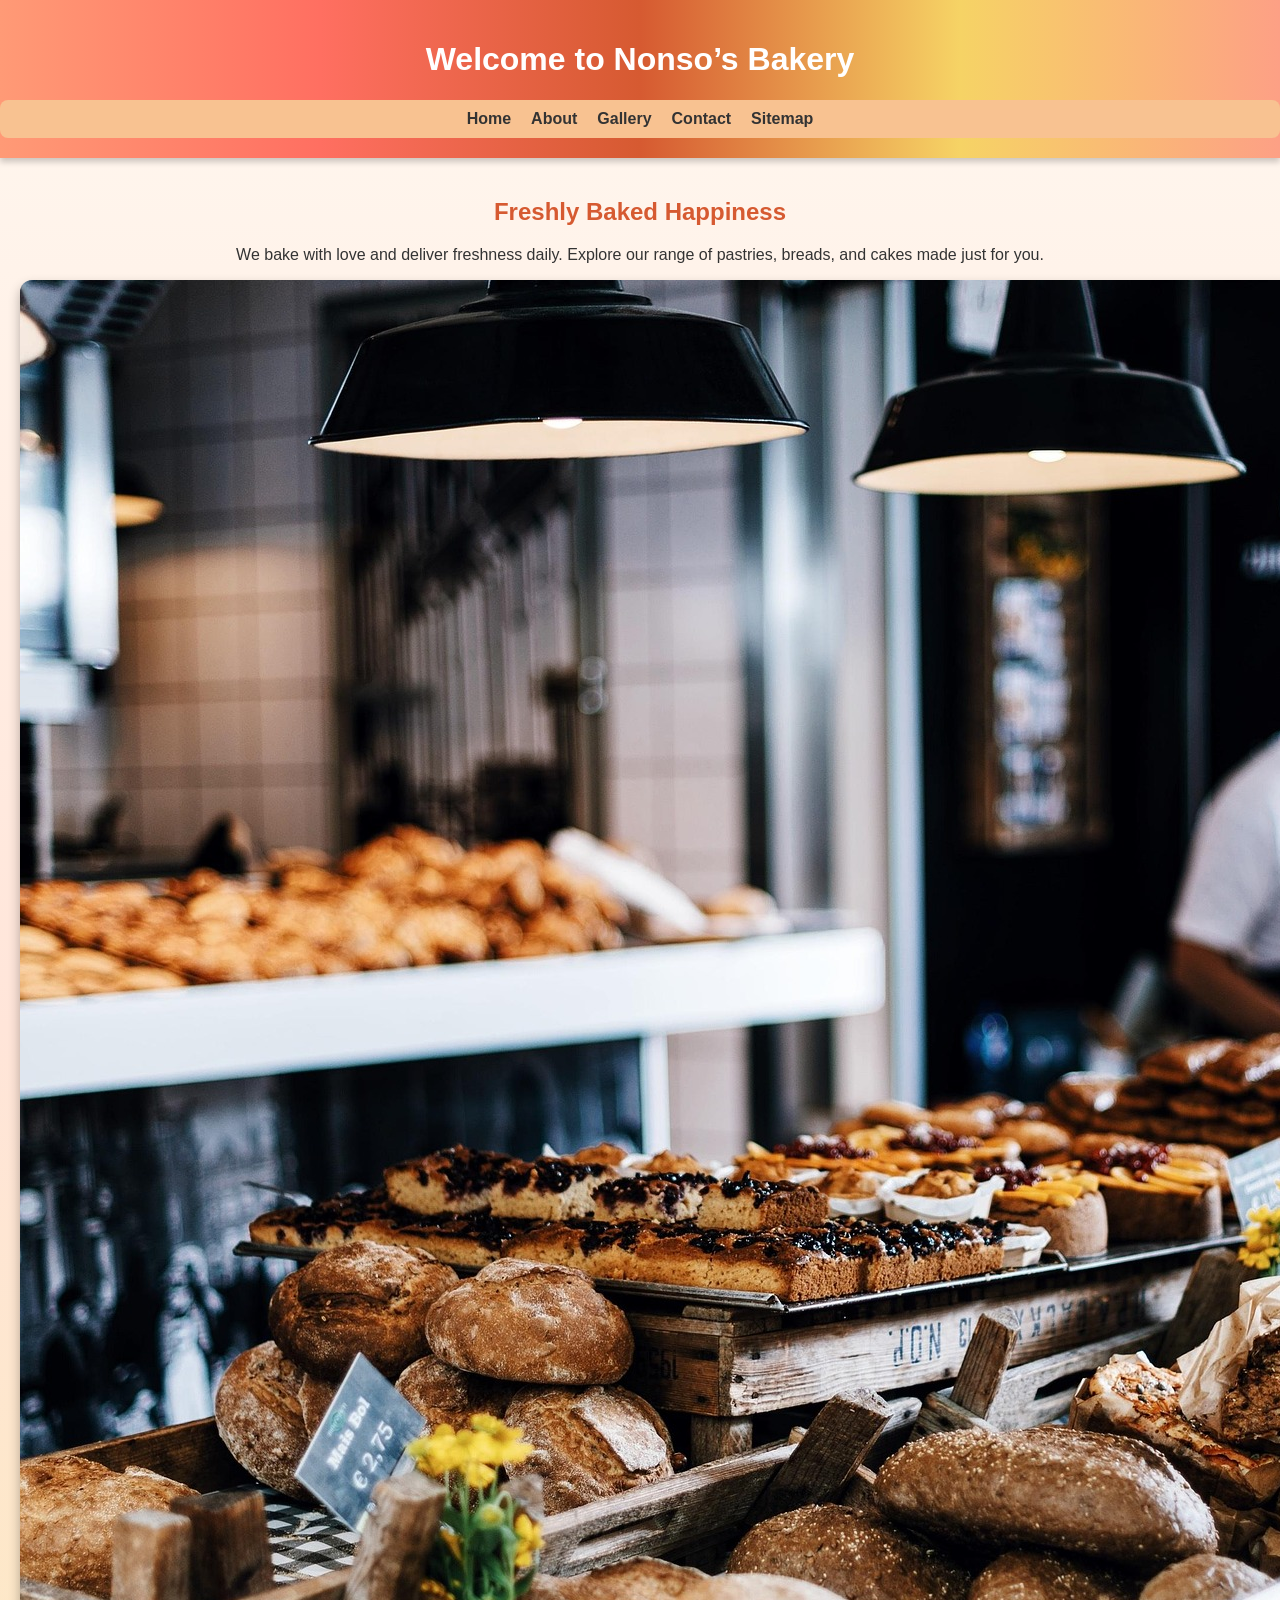
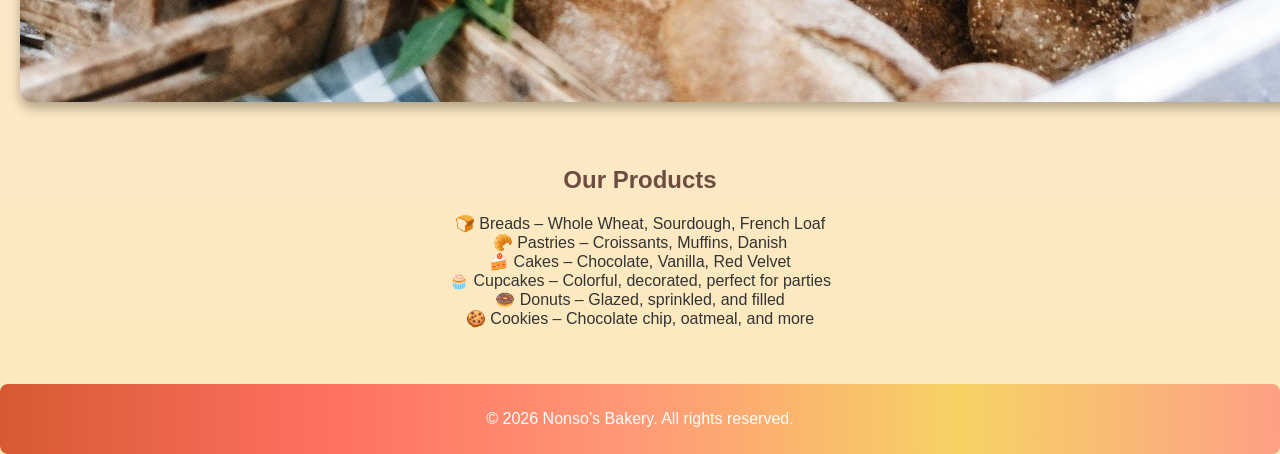
==== index.html @ d356fc5d "Add files via upload" ====
<!DOCTYPE html>
<html lang="en">
<head>
  <meta charset="UTF-8">
  <meta name="viewport" content="width=device-width, initial-scale=1.0">
  <title>Nonso’s Bakery</title>
  <!-- Link to external CSS file -->
  <link rel="stylesheet" href="styles/style.css">
</head>
<body>
  <!-- Header section with site title and navigation -->
  <header>
    <h1>Welcome to Nonso’s Bakery</h1>
    <nav>
      <!-- Navigation menu linking all pages -->
      <a href="index.html">Home</a>
      <a href="about.html">About</a>
      <a href="gallery.html">Gallery</a>
      <a href="contact.html">Contact</a>
      <a href="sitemap.html">Sitemap</a>
    </nav>
  </header>

  <!-- Hero section with banner image -->
  <section id="home">
    <h2 style="color:#d65a31;">Freshly Baked Happiness</h2>
    <p>We bake with love and deliver freshness daily. Explore our range of pastries, breads, and cakes made just for you.</p>
    <!-- Bakery banner image -->
    <img src="images/bakery-banner.jpg" alt="Bakery display banner" style="border-radius:12px; box-shadow:0 6px 12px rgba(0,0,0,0.3);">
  </section>

  <!-- Products section listing bakery items -->
  <section id="products">
    <h2 style="color:#6d4c41;">Our Products</h2>
    <ul style="list-style:none; padding:0;">
      <li>🍞 Breads – Whole Wheat, Sourdough, French Loaf</li>
      <li>🥐 Pastries – Croissants, Muffins, Danish</li>
      <li>🍰 Cakes – Chocolate, Vanilla, Red Velvet</li>
      <li>🧁 Cupcakes – Colorful, decorated, perfect for parties</li>
      <li>🍩 Donuts – Glazed, sprinkled, and filled</li>
      <li>🍪 Cookies – Chocolate chip, oatmeal, and more</li>
    </ul>
  </section>

  <!-- Footer section -->
  <footer>
    <p>&copy; 2026 Nonso’s Bakery. All rights reserved.</p>
  </footer>
</body>
</html>
---- styles/style.css ----
/* ===============================
   Nonso's Bakery Website Styles
   =============================== */

/* General page styling */
body {
  font-family: 'Segoe UI', Arial, sans-serif; /* Clean, readable font */
  background: linear-gradient(to bottom, #fff8f0, #ffe5d9, #fceabb); /* Warm gradient background */
  color: #333; /* Dark text for readability */
  margin: 0;
  padding: 0;
  animation: fadeIn 1s ease-in; /* Fade-in animation on page load */
}

/* Header styling with vibrant gradient */
header {
  background: linear-gradient(90deg, #ff9a76, #ff6f61, #d65a31, #f6d365, #fda085); /* Rich bakery tones */
  color: white;
  text-align: center;
  padding: 20px 0;
  box-shadow: 0 4px 6px rgba(0,0,0,0.2); /* Shadow for depth */
}

/* Navigation menu styling */
nav {
  background-color: #f8c291; /* Warm gold tone */
  display: flex;
  justify-content: center;
  gap: 20px;
  padding: 10px 0;
  border-radius: 8px; /* Rounded corners */
}

nav a {
  color: #333;
  text-decoration: none;
  font-weight: bold;
  transition: color 0.3s, transform 0.3s; /* Smooth hover transition */
}

nav a:hover {
  color: #6d4c41; /* Chocolate brown hover */
  transform: scale(1.1); /* Slight zoom effect */
}

/* Section styling */
section {
  padding: 20px;
  text-align: center;
  animation: slideUp 1s ease-in-out; /* Slide-up animation */
}

/* Gallery layout using CSS Grid */
.gallery {
  display: grid;
  grid-template-columns: repeat(auto-fit, minmax(250px, 1fr)); /* Responsive grid */
  gap: 20px;
  padding: 20px;
}

.gallery img {
  width: 100%;
  height: 220px;
  object-fit: cover;
  border-radius: 12px; /* Rounded corners for images */
  box-shadow: 0 4px 8px rgba(0,0,0,0.3); /* Shadow for depth */
  transition: transform 0.4s, box-shadow 0.4s; /* Smooth hover effect */
}

.gallery img:hover {
  transform: scale(1.05) rotate(1deg); /* Zoom + slight rotation */
  box-shadow: 0 6px 12px rgba(0,0,0,0.4); /* Stronger shadow on hover */
}

/* Footer styling with gradient */
footer {
  background: linear-gradient(90deg, #d65a31, #ff6f61, #ff9a76, #f6d365, #fda085); /* Vibrant footer gradient */
  color: white;
  text-align: center;
  padding: 10px 0;
  margin-top: 20px;
  border-radius: 8px;
}

/* Animations */
@keyframes fadeIn {
  from { opacity: 0; } /* Start invisible */
  to { opacity: 1; }   /* End fully visible */
}

@keyframes slideUp {
  from { transform: translateY(30px); opacity: 0; } /* Start lower + invisible */
  to { transform: translateY(0); opacity: 1; }      /* End normal + visible */
}

/* Responsive Design */
@media (max-width: 768px) {
  nav {
    flex-direction: column; /* Stack menu vertically */
    gap: 10px;
  }
  section {
    padding: 15px;
  }
}

@media (max-width: 480px) {
  h1, h2 {
    font-size: 1.2em; /* Smaller headings on mobile */
  }
  .gallery img {
    border-radius: 8px; /* Slightly smaller rounding on mobile */
  }
}
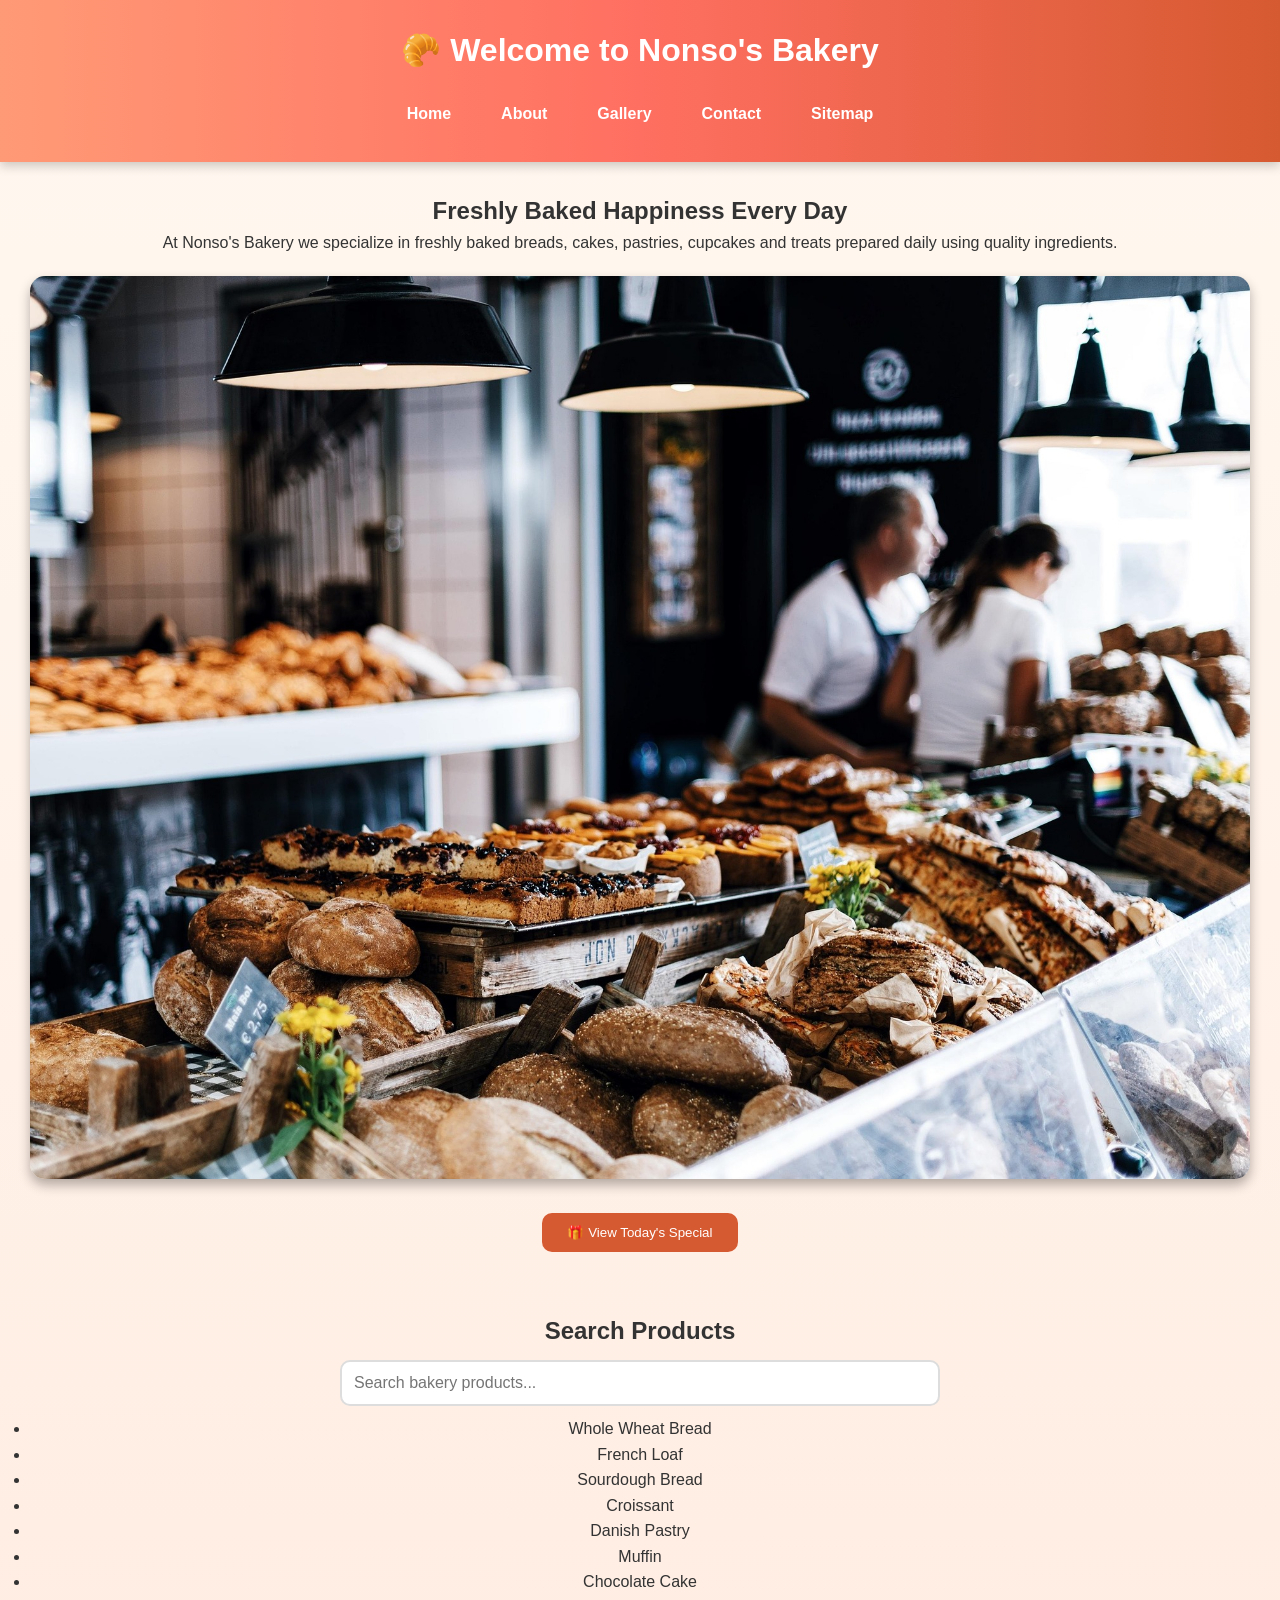
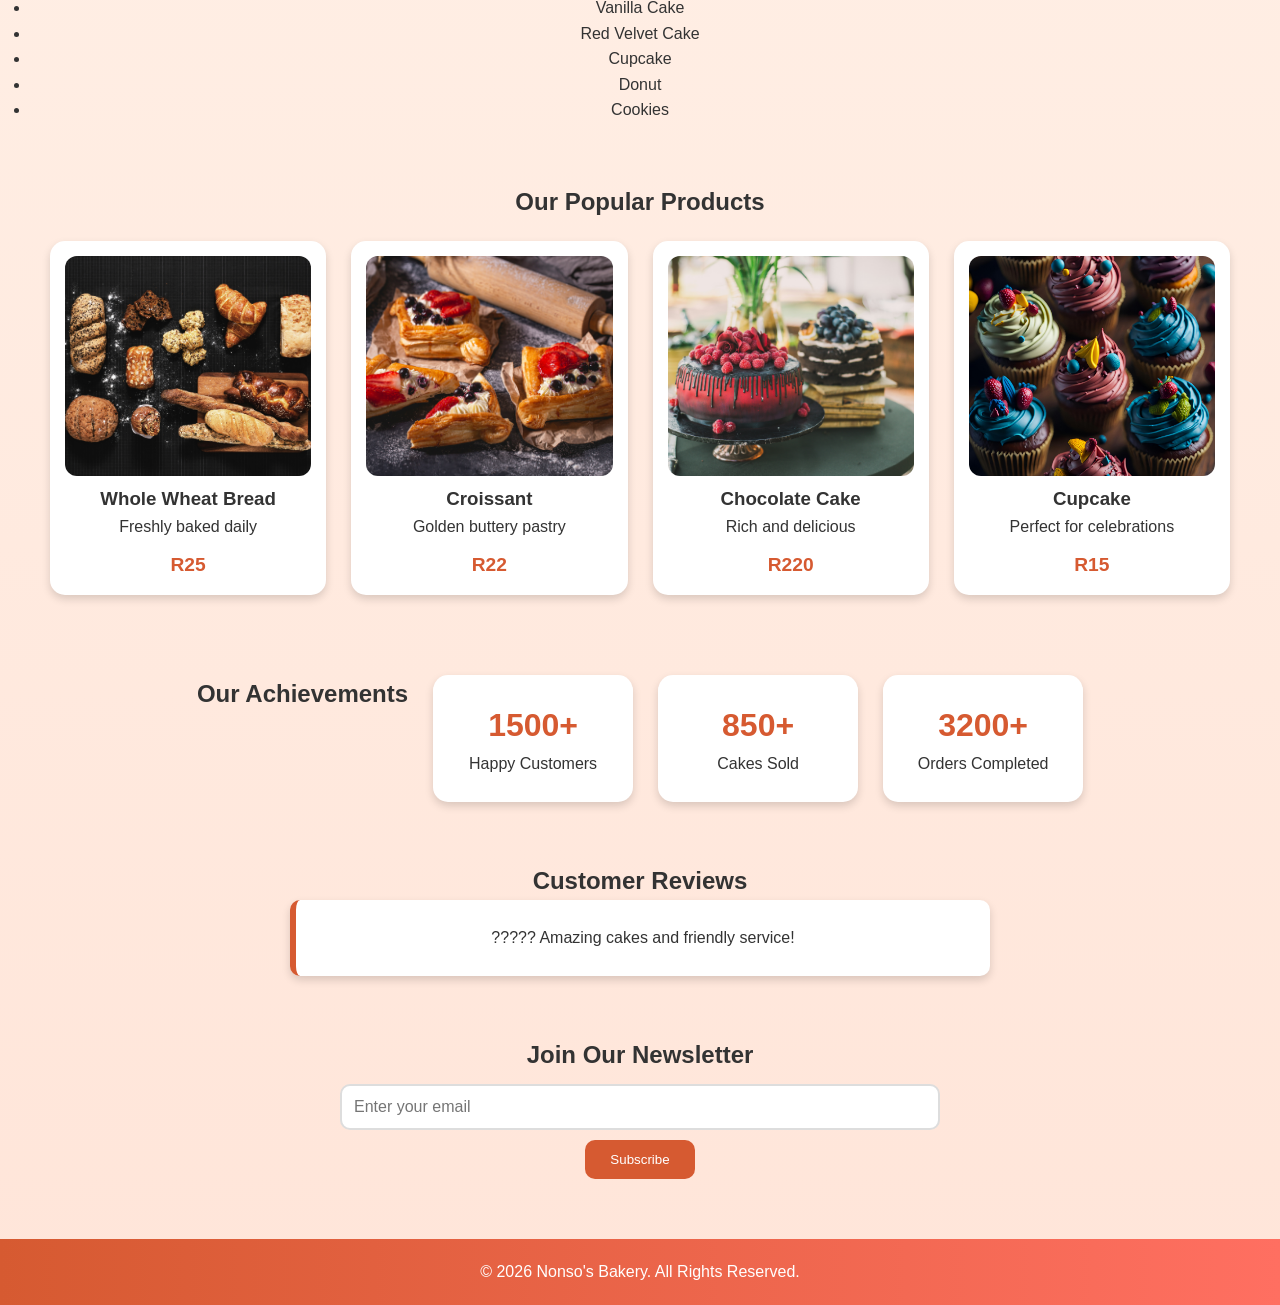
==== commit c4e60898: "Add files via upload" ====
--- a/index.html
+++ b/index.html
@@ -1,50 +1,275 @@
 <!DOCTYPE html>
 <html lang="en">
+
 <head>
-  <meta charset="UTF-8">
-  <meta name="viewport" content="width=device-width, initial-scale=1.0">
-  <title>Nonso’s Bakery</title>
-  <!-- Link to external CSS file -->
-  <link rel="stylesheet" href="styles/style.css">
+
+<meta charset="UTF-8">
+<meta name="viewport" content="width=device-width, initial-scale=1.0">
+
+<title>Nonso's Bakery | Fresh Bread, Cakes & Pastries</title>
+
+<meta name="description"
+content="Fresh breads, cakes, pastries, cupcakes and donuts baked daily at Nonso's Bakery.">
+
+<meta name="keywords"
+content="bakery, cakes, bread, pastries, cupcakes, donuts">
+
+<meta name="author"
+content="Nonso Sinethemba Khumalo">
+
+<meta name="robots"
+content="index, follow">
+
+<link rel="stylesheet" href="styles/style.css">
+
 </head>
+
 <body>
-  <!-- Header section with site title and navigation -->
-  <header>
-    <h1>Welcome to Nonso’s Bakery</h1>
-    <nav>
-      <!-- Navigation menu linking all pages -->
-      <a href="index.html">Home</a>
-      <a href="about.html">About</a>
-      <a href="gallery.html">Gallery</a>
-      <a href="contact.html">Contact</a>
-      <a href="sitemap.html">Sitemap</a>
-    </nav>
-  </header>
-
-  <!-- Hero section with banner image -->
-  <section id="home">
-    <h2 style="color:#d65a31;">Freshly Baked Happiness</h2>
-    <p>We bake with love and deliver freshness daily. Explore our range of pastries, breads, and cakes made just for you.</p>
-    <!-- Bakery banner image -->
-    <img src="images/bakery-banner.jpg" alt="Bakery display banner" style="border-radius:12px; box-shadow:0 6px 12px rgba(0,0,0,0.3);">
-  </section>
-
-  <!-- Products section listing bakery items -->
-  <section id="products">
-    <h2 style="color:#6d4c41;">Our Products</h2>
-    <ul style="list-style:none; padding:0;">
-      <li>🍞 Breads – Whole Wheat, Sourdough, French Loaf</li>
-      <li>🥐 Pastries – Croissants, Muffins, Danish</li>
-      <li>🍰 Cakes – Chocolate, Vanilla, Red Velvet</li>
-      <li>🧁 Cupcakes – Colorful, decorated, perfect for parties</li>
-      <li>🍩 Donuts – Glazed, sprinkled, and filled</li>
-      <li>🍪 Cookies – Chocolate chip, oatmeal, and more</li>
-    </ul>
-  </section>
-
-  <!-- Footer section -->
-  <footer>
-    <p>&copy; 2026 Nonso’s Bakery. All rights reserved.</p>
-  </footer>
+
+<header>
+
+<h1>🥐 Welcome to Nonso's Bakery</h1>
+
+<nav>
+
+<a href="index.html">Home</a>
+<a href="about.html">About</a>
+<a href="gallery.html">Gallery</a>
+<a href="contact.html">Contact</a>
+<a href="sitemap.html">Sitemap</a>
+
+</nav>
+
+</header>
+
+<main>
+
+<section class="hero">
+
+<h2>Freshly Baked Happiness Every Day</h2>
+
+<p>
+
+At Nonso's Bakery we specialize in freshly baked breads,
+cakes, pastries, cupcakes and treats prepared daily using
+quality ingredients.
+
+</p>
+
+<img
+src="images/bakery-banner.jpg"
+alt="Bakery display banner">
+
+<br><br>
+
+<button id="specialBtn">
+
+🎁 View Today's Special
+
+</button>
+
+</section>
+
+<section class="search-section">
+
+<h2>Search Products</h2>
+
+<input
+type="text"
+id="searchInput"
+placeholder="Search bakery products...">
+
+<ul id="productList">
+
+<li>Whole Wheat Bread</li>
+<li>French Loaf</li>
+<li>Sourdough Bread</li>
+<li>Croissant</li>
+<li>Danish Pastry</li>
+<li>Muffin</li>
+<li>Chocolate Cake</li>
+<li>Vanilla Cake</li>
+<li>Red Velvet Cake</li>
+<li>Cupcake</li>
+<li>Donut</li>
+<li>Cookies</li>
+
+</ul>
+
+</section>
+
+<section class="featured-products">
+
+<h2>Our Popular Products</h2>
+
+<div class="product-grid">
+
+<div class="product-card">
+
+<img src="images/bread.jpg"
+alt="Bread">
+
+<h3>Whole Wheat Bread</h3>
+
+<p>Freshly baked daily</p>
+
+<p class="price">R25</p>
+
+</div>
+
+<div class="product-card">
+
+<img src="images/pastry.jpg"
+alt="Pastry">
+
+<h3>Croissant</h3>
+
+<p>Golden buttery pastry</p>
+
+<p class="price">R22</p>
+
+</div>
+
+<div class="product-card">
+
+<img src="images/cake.jpg"
+alt="Cake">
+
+<h3>Chocolate Cake</h3>
+
+<p>Rich and delicious</p>
+
+<p class="price">R220</p>
+
+</div>
+
+<div class="product-card">
+
+<img src="images/cupcakes.jpg"
+alt="Cupcakes">
+
+<h3>Cupcake</h3>
+
+<p>Perfect for celebrations</p>
+
+<p class="price">R15</p>
+
+</div>
+
+</div>
+
+</section>
+
+<section class="stats">
+
+<h2>Our Achievements</h2>
+
+<div class="stat-box">
+
+<h3 id="customers">0</h3>
+
+<p>Happy Customers</p>
+
+</div>
+
+<div class="stat-box">
+
+<h3 id="cakes">0</h3>
+
+<p>Cakes Sold</p>
+
+</div>
+
+<div class="stat-box">
+
+<h3 id="orders">0</h3>
+
+<p>Orders Completed</p>
+
+</div>
+
+</section>
+
+<section class="testimonials">
+
+<h2>Customer Reviews</h2>
+
+<div id="testimonialBox">
+
+⭐⭐⭐⭐⭐ Best bakery in Johannesburg!
+
+</div>
+
+</section>
+
+<section>
+
+<h2>Join Our Newsletter</h2>
+
+<form id="newsletterForm">
+
+<input
+type="email"
+id="newsletterEmail"
+placeholder="Enter your email"
+required>
+
+<button type="submit">
+
+Subscribe
+
+</button>
+
+</form>
+
+<p id="newsletterMessage"></p>
+
+</section>
+
+</main>
+
+<div id="specialModal" class="modal">
+
+<div class="modal-content">
+
+<span class="close">&times;</span>
+
+<h2>Today's Special</h2>
+
+<p>
+
+🥐 Buy 2 Croissants and Get 1 FREE!
+
+</p>
+
+<p>
+
+Offer valid while stocks last.
+
+</p>
+
+</div>
+
+</div>
+
+<button id="topBtn">
+
+↑ Top
+
+</button>
+
+<footer>
+
+<p>
+
+© 2026 Nonso's Bakery.
+All Rights Reserved.
+
+</p>
+
+</footer>
+
+<script src="scripts/script.js"></script>
+
 </body>
-</html>
+</html>
--- a/styles/style.css
+++ b/styles/style.css
@@ -1,114 +1,530 @@
-/* ===============================
-   Nonso's Bakery Website Styles
-   =============================== */
-
-/* General page styling */
+/* ====================================
+   NONSO'S BAKERY FINAL STYLESHEET
+==================================== */
+
+/* RESET */
+
+* {
+    margin: 0;
+    padding: 0;
+    box-sizing: border-box;
+}
+
+/* BODY */
+
 body {
-  font-family: 'Segoe UI', Arial, sans-serif; /* Clean, readable font */
-  background: linear-gradient(to bottom, #fff8f0, #ffe5d9, #fceabb); /* Warm gradient background */
-  color: #333; /* Dark text for readability */
-  margin: 0;
-  padding: 0;
-  animation: fadeIn 1s ease-in; /* Fade-in animation on page load */
-}
-
-/* Header styling with vibrant gradient */
+    font-family: 'Segoe UI', Arial, sans-serif;
+    background: linear-gradient(to bottom, #fff8f0, #ffe5d9);
+    color: #333;
+    line-height: 1.6;
+}
+
+/* HEADER */
+
 header {
-  background: linear-gradient(90deg, #ff9a76, #ff6f61, #d65a31, #f6d365, #fda085); /* Rich bakery tones */
-  color: white;
-  text-align: center;
-  padding: 20px 0;
-  box-shadow: 0 4px 6px rgba(0,0,0,0.2); /* Shadow for depth */
-}
-
-/* Navigation menu styling */
+    background: linear-gradient(
+    90deg,
+    #ff9a76,
+    #ff6f61,
+    #d65a31
+    );
+
+    color: white;
+    text-align: center;
+    padding: 25px;
+    box-shadow: 0 4px 10px rgba(0,0,0,0.2);
+}
+
+header h1 {
+    margin-bottom: 15px;
+}
+
+/* NAVIGATION */
+
 nav {
-  background-color: #f8c291; /* Warm gold tone */
-  display: flex;
-  justify-content: center;
-  gap: 20px;
-  padding: 10px 0;
-  border-radius: 8px; /* Rounded corners */
+    display: flex;
+    justify-content: center;
+    gap: 20px;
+    flex-wrap: wrap;
 }
 
 nav a {
-  color: #333;
-  text-decoration: none;
-  font-weight: bold;
-  transition: color 0.3s, transform 0.3s; /* Smooth hover transition */
+    text-decoration: none;
+    color: white;
+    font-weight: bold;
+    padding: 10px 15px;
+    border-radius: 8px;
+    transition: 0.3s;
 }
 
 nav a:hover {
-  color: #6d4c41; /* Chocolate brown hover */
-  transform: scale(1.1); /* Slight zoom effect */
-}
-
-/* Section styling */
+    background-color: white;
+    color: #d65a31;
+}
+
+/* SECTION */
+
 section {
-  padding: 20px;
-  text-align: center;
-  animation: slideUp 1s ease-in-out; /* Slide-up animation */
-}
-
-/* Gallery layout using CSS Grid */
+    padding: 30px;
+    text-align: center;
+}
+
+/* HERO */
+
+.hero img {
+    max-width: 100%;
+    border-radius: 15px;
+    margin-top: 20px;
+    box-shadow: 0 6px 12px rgba(0,0,0,0.3);
+}
+
+/* SEARCH BAR */
+
+input[type="text"],
+input[type="email"],
+input[type="tel"],
+textarea {
+
+    width: 80%;
+    max-width: 600px;
+
+    padding: 12px;
+
+    margin: 10px auto;
+
+    display: block;
+
+    border: 2px solid #ddd;
+
+    border-radius: 10px;
+
+    font-size: 1rem;
+}
+
+/* BUTTONS */
+
+button {
+
+    padding: 12px 25px;
+
+    background-color: #d65a31;
+
+    color: white;
+
+    border: none;
+
+    border-radius: 10px;
+
+    cursor: pointer;
+
+    transition: 0.3s;
+}
+
+button:hover {
+    background-color: #b94824;
+}
+
+/* PRODUCT GRID */
+
+.product-grid {
+
+    display: grid;
+
+    grid-template-columns:
+    repeat(auto-fit, minmax(250px, 1fr));
+
+    gap: 25px;
+
+    padding: 20px;
+}
+
+/* PRODUCT CARDS */
+
+.product-card {
+
+    background: white;
+
+    border-radius: 15px;
+
+    padding: 15px;
+
+    box-shadow:
+    0 4px 8px rgba(0,0,0,0.15);
+
+    transition: 0.3s;
+}
+
+.product-card:hover {
+
+    transform: translateY(-8px);
+
+    box-shadow:
+    0 8px 15px rgba(0,0,0,0.25);
+}
+
+.product-card img {
+
+    width: 100%;
+
+    height: 220px;
+
+    object-fit: cover;
+
+    border-radius: 12px;
+}
+
+/* PRICE */
+
+.price {
+
+    font-weight: bold;
+
+    color: #d65a31;
+
+    font-size: 1.2rem;
+
+    margin-top: 10px;
+}
+
+/* GALLERY */
+
 .gallery {
-  display: grid;
-  grid-template-columns: repeat(auto-fit, minmax(250px, 1fr)); /* Responsive grid */
-  gap: 20px;
-  padding: 20px;
-}
-
-.gallery img {
-  width: 100%;
-  height: 220px;
-  object-fit: cover;
-  border-radius: 12px; /* Rounded corners for images */
-  box-shadow: 0 4px 8px rgba(0,0,0,0.3); /* Shadow for depth */
-  transition: transform 0.4s, box-shadow 0.4s; /* Smooth hover effect */
-}
-
-.gallery img:hover {
-  transform: scale(1.05) rotate(1deg); /* Zoom + slight rotation */
-  box-shadow: 0 6px 12px rgba(0,0,0,0.4); /* Stronger shadow on hover */
-}
-
-/* Footer styling with gradient */
+
+    display: grid;
+
+    grid-template-columns:
+    repeat(auto-fit, minmax(250px,1fr));
+
+    gap: 20px;
+}
+
+/* STATS SECTION */
+
+.stats {
+
+    display: flex;
+
+    justify-content: center;
+
+    flex-wrap: wrap;
+
+    gap: 25px;
+}
+
+.stat-box {
+
+    background: white;
+
+    padding: 25px;
+
+    min-width: 200px;
+
+    border-radius: 15px;
+
+    box-shadow:
+    0 4px 8px rgba(0,0,0,0.15);
+}
+
+.stat-box h3 {
+
+    color: #d65a31;
+
+    font-size: 2rem;
+}
+
+/* TESTIMONIALS */
+
+#testimonialBox {
+
+    max-width: 700px;
+
+    margin: auto;
+
+    background: white;
+
+    padding: 25px;
+
+    border-left: 6px solid #d65a31;
+
+    border-radius: 10px;
+
+    box-shadow:
+    0 4px 8px rgba(0,0,0,0.15);
+}
+
+/* BENEFITS */
+
+.benefits {
+
+    display: grid;
+
+    grid-template-columns:
+    repeat(auto-fit,minmax(250px,1fr));
+
+    gap: 20px;
+}
+
+.benefit {
+
+    background: white;
+
+    padding: 20px;
+
+    border-radius: 15px;
+
+    box-shadow:
+    0 4px 8px rgba(0,0,0,0.15);
+}
+
+/* FORMS */
+
+form {
+
+    display: flex;
+
+    flex-direction: column;
+
+    align-items: center;
+}
+
+textarea {
+    resize: vertical;
+}
+
+/* MODAL */
+
+.modal {
+
+    display: none;
+
+    position: fixed;
+
+    z-index: 1000;
+
+    left: 0;
+
+    top: 0;
+
+    width: 100%;
+
+    height: 100%;
+
+    background:
+    rgba(0,0,0,0.6);
+}
+
+.modal-content {
+
+    background: white;
+
+    width: 80%;
+
+    max-width: 500px;
+
+    margin: 10% auto;
+
+    padding: 25px;
+
+    border-radius: 15px;
+
+    text-align: center;
+}
+
+.close {
+
+    float: right;
+
+    font-size: 28px;
+
+    cursor: pointer;
+}
+
+/* LIGHTBOX */
+
+#lightbox {
+
+    display: none;
+
+    position: fixed;
+
+    justify-content: center;
+
+    align-items: center;
+
+    top: 0;
+
+    left: 0;
+
+    width: 100%;
+
+    height: 100%;
+
+    background:
+    rgba(0,0,0,0.85);
+
+    z-index: 2000;
+}
+
+#lightbox img {
+
+    max-width: 90%;
+
+    max-height: 90%;
+
+    border-radius: 12px;
+}
+
+#closeLightbox {
+
+    position: absolute;
+
+    top: 20px;
+
+    right: 30px;
+
+    color: white;
+
+    font-size: 40px;
+
+    cursor: pointer;
+}
+
+/* ACCORDION */
+
+.accordion {
+
+    width: 80%;
+
+    max-width: 700px;
+
+    margin: auto;
+}
+
+.panel {
+
+    max-height: 0;
+
+    overflow: hidden;
+
+    transition: max-height 0.4s ease;
+
+    background: white;
+
+    width: 80%;
+
+    max-width: 700px;
+
+    margin: auto;
+}
+
+/* SITEMAP */
+
+.sitemap-list {
+
+    text-align: left;
+
+    max-width: 800px;
+
+    margin: auto;
+}
+
+.sitemap-list li {
+
+    margin-bottom: 12px;
+}
+
+/* BACK TO TOP */
+
+#topBtn {
+
+    display: none;
+
+    position: fixed;
+
+    bottom: 30px;
+
+    right: 30px;
+
+    z-index: 999;
+
+    background: #d65a31;
+
+    color: white;
+
+    border: none;
+
+    border-radius: 50px;
+
+    padding: 12px 18px;
+}
+
+/* FOOTER */
+
 footer {
-  background: linear-gradient(90deg, #d65a31, #ff6f61, #ff9a76, #f6d365, #fda085); /* Vibrant footer gradient */
-  color: white;
-  text-align: center;
-  padding: 10px 0;
-  margin-top: 20px;
-  border-radius: 8px;
-}
-
-/* Animations */
-@keyframes fadeIn {
-  from { opacity: 0; } /* Start invisible */
-  to { opacity: 1; }   /* End fully visible */
-}
-
-@keyframes slideUp {
-  from { transform: translateY(30px); opacity: 0; } /* Start lower + invisible */
-  to { transform: translateY(0); opacity: 1; }      /* End normal + visible */
-}
-
-/* Responsive Design */
+
+    background:
+    linear-gradient(
+    90deg,
+    #d65a31,
+    #ff6f61
+    );
+
+    color: white;
+
+    text-align: center;
+
+    padding: 20px;
+
+    margin-top: 30px;
+}
+
+/* ANIMATIONS */
+
+.product-card,
+.stat-box,
+.benefit {
+
+    animation: fadeUp 1s ease;
+}
+
+@keyframes fadeUp {
+
+    from {
+
+        opacity: 0;
+
+        transform: translateY(20px);
+
+    }
+
+    to {
+
+        opacity: 1;
+
+        transform: translateY(0);
+
+    }
+}
+
+/* RESPONSIVE DESIGN */
+
 @media (max-width: 768px) {
-  nav {
-    flex-direction: column; /* Stack menu vertically */
-    gap: 10px;
-  }
-  section {
-    padding: 15px;
-  }
-}
-
-@media (max-width: 480px) {
-  h1, h2 {
-    font-size: 1.2em; /* Smaller headings on mobile */
-  }
-  .gallery img {
-    border-radius: 8px; /* Slightly smaller rounding on mobile */
-  }
-}
+
+    nav {
+
+        flex-direction: column;
+
+        gap: 10px;
+    }
+
+    .stats {
+
+        flex-direction: column;
+    }
+
+    input,
+    textarea {
+
+        width: 95%;
+    }
+}
